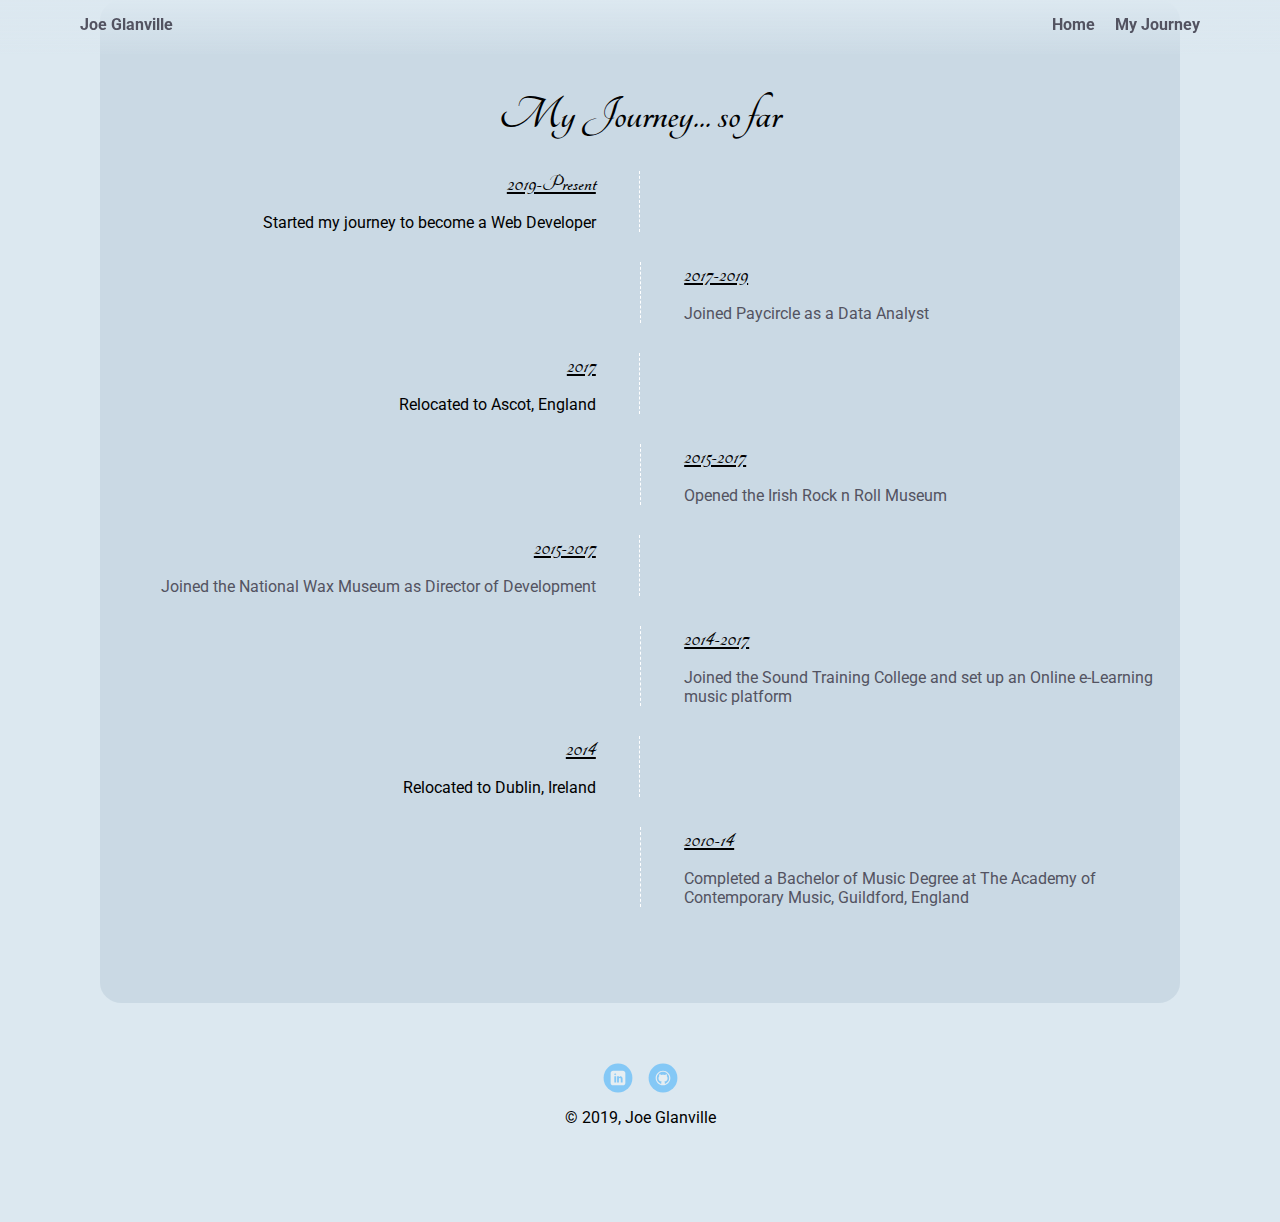
==== about.html @ 3d7155b9 "CSS updates + About page" ====
<!doctype html>
<html lang="en">
<head>
  <meta charset="utf-8">
  <title>Joe G's Profile</title>
  <meta name="viewport" content="width=device-width, initial-scale=1.0">
  <link rel="stylesheet" href="styles.css">
  <link href="https://fonts.googleapis.com/css?family=Muli%7CRoboto:400,300,500,700,900" rel="stylesheet">
  <link href="https://fonts.googleapis.com/css?family=Tangerine:400,700&display=swap" rel="stylesheet">
</head>
  <body>

    <div class="main-nav">
        <ul class="nav">
          <li class="name">Joe Glanville</li>
          <li><a href="index.html">Home</a></li>
          <li><a href="about.html">My Journey</a></li>
        </ul>
    </div>

    <section class="timeline">
        <h2>My Journey... so far</h2>
        <div class="content leftTimeline">
            <h3>2019-Present</h3>
            <p>Started my journey to become a Web Developer</p>
        </div>
        <div class="content rightTimeline">
            <h3>2017-2019</h3>
            <p><a href="https://www.paycircle.co.uk" target="_blank">Joined Paycircle as a Data Analyst</a></p>
        </div>        
        <div class="content leftTimeline">
            <h3>2017</h3>
            <p>Relocated to Ascot, England</p>
        </div>
        <div class="content rightTimeline">
            <h3>2015-2017</h3>
            <p><a href="https://irishrocknrollmuseum.com/" target="_blank">Opened the Irish Rock n Roll Museum</a></p>
        </div>
        <div class="content leftTimeline">
            <h3>2015-2017</h3>
            <p><a href="https://www.waxmuseumplus.ie/" target="_blank">Joined the National Wax Museum as Director of Development</a></p>
        </div>
        <div class="content rightTimeline">
            <h3>2014-2017</h3>
            <p><a href="https://soundtraining.com/online/" target="_blank">Joined the Sound Training College and set up an Online e-Learning music platform</a></p>
        </div>        
        <div class="content leftTimeline">
            <h3>2014</h3>
            <p>Relocated to Dublin, Ireland</p>
        </div>
        <div class="content rightTimeline">
            <h3>2010-14</h3>
            <p><a href="https://www.acm.ac.uk/" target="_blank">Completed a Bachelor of Music Degree at The Academy of Contemporary Music, Guildford, England</a></p>
        </div>
    </section>

    <footer>
      <ul>
        <li><a href="https://www.linkedin.com/in/josephglanville/" target="_blank" class="social linkedin">LinkedIn</a></li>
        <li><a href="https://github.com/jufglanville" target="_blank" class="social github">Github</a></li>
      </ul>
      <p class="copyright">&copy; 2019, Joe Glanville</p>
    </footer>
  </body>
  </html>
---- styles.css ----
/* Global Layout Set-up */
* { 
  box-sizing: border-box;
}
  
body {
  margin: 0;
  padding: 0;
  text-align: center;
  font-family: 'Roboto', sans-serif;
  color: rgb(0, 0, 0);
  background: rgb(220, 232, 240);
}

h2 {
  font-family: 'Tangerine', cursive;
  font-size: 3rem;
  margin: 10px 0 25px 0;
}

h2:hover {
  font-size: 4rem;
  transition: all 0.5s;
}

h3 {
  font-family: 'Tangerine', cursive;
  font-size: 1.5rem;
  margin: 10px 0 25px 0;
}




/* Link Styles */

a {
  text-decoration: none;
  color: #535361;
}
a:hover {
  color: #6633ff;
}

/* Section Styles */

.main-nav {
  width: 100%;
  min-height: 30px;
  padding: 10px;
  position: fixed;
  text-align: center;
  /*Looked up on w3school.com (https://www.w3schools.com/css/css3_gradients.asp)*/
  background-image: linear-gradient(to bottom, rgba(220,232,240,1), rgba(220,232,240,0.1));
}

.nav {
  display: flex;
  justify-content: space-around;
  font-weight: 700;
  list-style-type: none;
  margin: 0 auto;
  padding: 0;
}

.nav .name {
    display: block;
    margin-right: auto;
    color: #535361;
}
.nav .name:hover {
  color: #0399ff;
  transition: all 0.5s;
  padding: 30px 0;
  transform: scale(1.2) rotate(-25deg);
}

.nav li {
  padding: 5px 10px 10px 10px;
}
.nav a {
  transition: all .5s;
}
.nav a:hover {
  color: #dbd4d3;
}

header {
  text-align: center;
  background: url('images/ascot3.jpg') no-repeat top center ;
  background-size: cover;
  overflow: hidden;
  padding-top: 100px;
}
header {
  line-height: 1.5;
}
header .profile-image {
  margin-top: 30px;
  width: 150px;
  height: 150px;
  border-radius: 50%;
  border: 3px solid rgba(255,255,255,0.8);
  transition: all .5s;
}
header .profile-image:hover {
  transform: scale(1.2) rotate(360deg);
}
.tag {
  /*Looked up on w3school (https://www.w3schools.com/css/css3_gradients.asp)*/
  background-image: radial-gradient(rgba(0,0,0,0.5),rgba(0,0,0,0));
  color: #dbd4d3;
  padding: 0px 10px;
  border-radius: 50%;
  display: table;
  margin: 30px auto;
  font-family: 'Tangerine', cursive;
  font-size: 5rem;
} 

.tag:hover, .location:hover {
  transition: all .5s;
  transform: scale(1.3);
}

.location {
  font-size: 3rem;
}

.card {
  margin: 30px;
  padding: 20px 40px 40px;
  max-width: 500px;
  text-align: justify;
  background: #cad9e4;
  border-bottom: 4px solid #ccc;
  border-radius: 6px;
  transition: all .5s;
}
.card:hover {
  border-color: rgb(70,147,198);
}

.aboutCard {
  margin-top: 80px;
}

ul.skills {
  padding: 0;
  text-align: center;
}

.skills li {
  border-radius: 6px;
  display: inline-block;
  background: rgb(70,147,198);
  color: white;
  padding: 5px 10px;
  margin: 2px;
}

.skills li:hover {
  background: rgb(76, 213, 255);
  color: #535361;
  transition: all 0.5s;
}

.skills li:nth-child(odd) {
  background: rgb(108,160,29);
}

.skills li:nth-child(odd):hover {
  background: rgb(138, 223, 11);
  color: #535361;
  transition: all 0.5s;
}

footer {
  width: 100%;
  min-height: 30px;
  padding: 20px 0 40px 0;
}

footer .copyright {
  top: -8px;
  font-size: .75em;
}

footer ul {
  list-style-type: none;
  margin: 0;
  padding: 0;
}

footer ul li {
  display: inline-block;
}

a.social {
  display: inline-block;
  text-indent: -9999px;
  margin: 0 5px;
  width: 30px;
  height: 30px;
  background-size: 30px 30px;
  opacity: .4;
  transition: all .5s;
}
a.linkedin {
  background-image: url(images/linkedin.svg);
}
a.github {
  background-image: url(images/github.svg);
}
a.social:hover {
  opacity: 1;
}
.clearfix {
  clear: both;
}

.timeline {
  padding: 80px 0;
  background: #cad9e4;
  margin: 0 100px;
  border-radius: 2%;
}

.leftTimeline {
  width: 50%;
  padding-right: 4%;
  text-align: right;
  border-right: 1px dashed white;
}

.rightTimeline {
  width: 50%;
  margin-left: 50%;
  border-left: 1px dashed white;
  padding-left: 4%;
  text-align: left;
}

.rightTimeline p {
  margin-right: 10px;
}

.leftTimeline p {
  margin-left: 10px;
}

.timeline h3 {
  margin: 30px 0 0 0;
  text-decoration: underline;
}



/* Styles for larger screens */
@media screen and (min-width: 720px) {
  
  .flex {
      display: -ms-flexbox;      /* TWEENER - IE 10 */
      display: flex; 
      max-width: 1200px;
      -ms-flex-pack: distribute;
      justify-content: space-around;
      margin: 0 auto;
  }

  header {
    min-height: 470px;
  }

  .nav {
    max-width: 1200px;
    padding: 0 30px;
  }


  main {
    padding-top: 20px;
  }

  main p {
    line-height: 1.6em;
  }

  footer {
    font-size: 1.3em;
    max-width: 1200px;
    margin: 40px auto;
  }

}
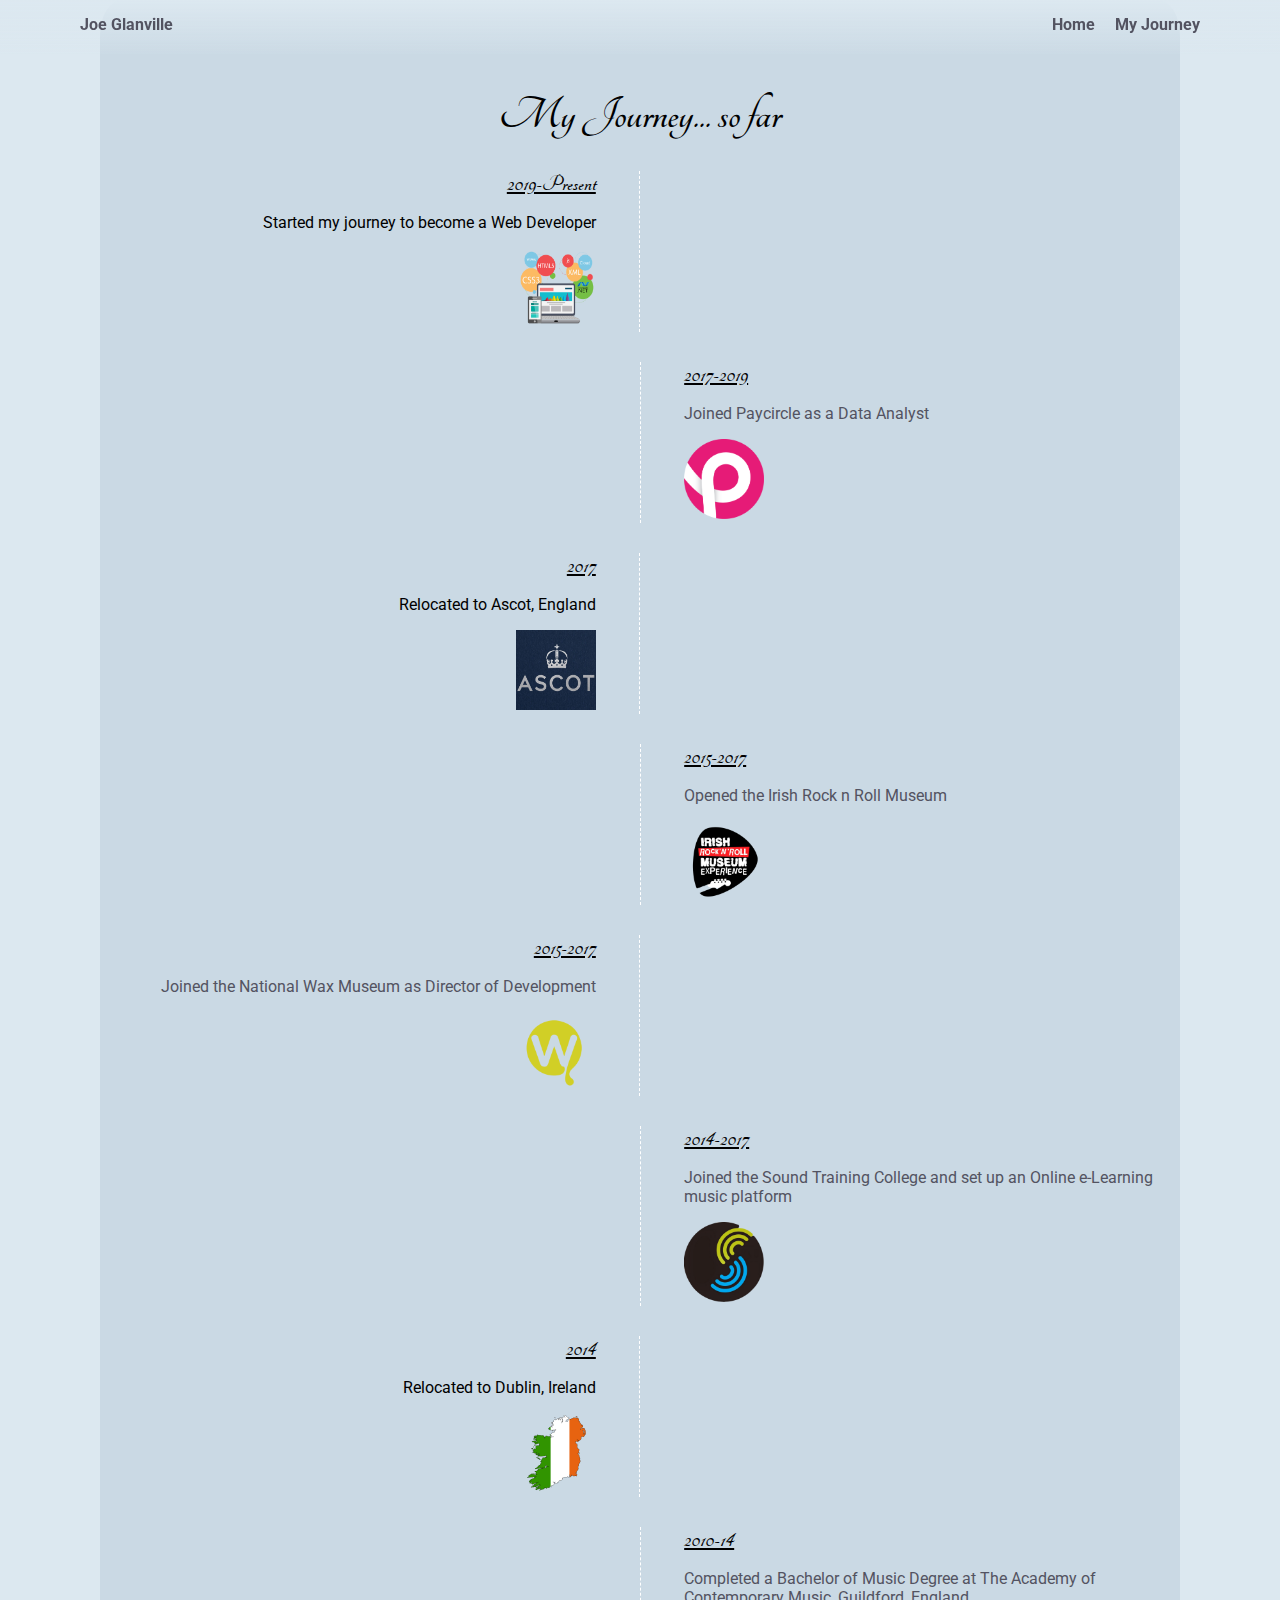
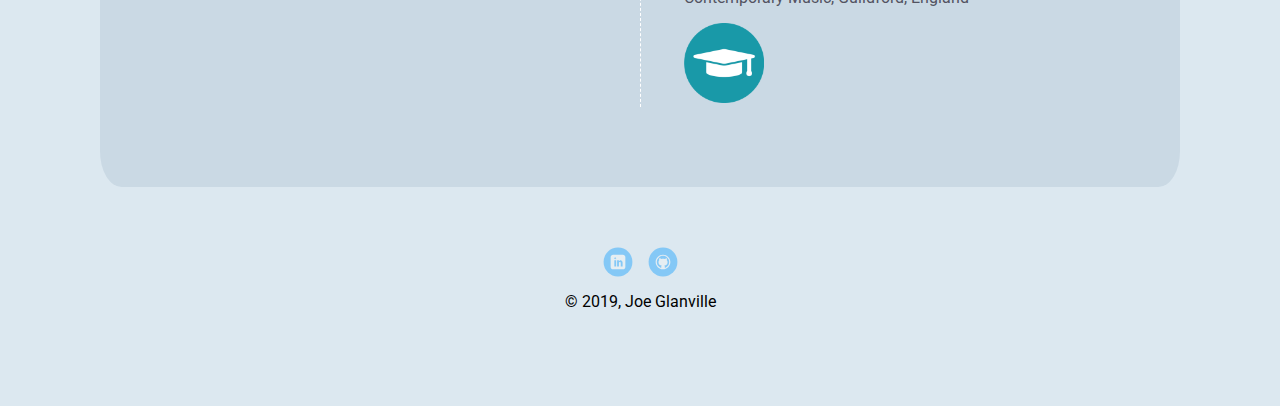
==== commit 13f3e402: "Addition of images to About page" ====
--- a/about.html
+++ b/about.html
@@ -12,7 +12,7 @@
 
     <div class="main-nav">
         <ul class="nav">
-          <li class="name">Joe Glanville</li>
+          <li class="name"><a href="index.html">Joe Glanville</a></li>
           <li><a href="index.html">Home</a></li>
           <li><a href="about.html">My Journey</a></li>
         </ul>
@@ -20,37 +20,45 @@
 
     <section class="timeline">
         <h2>My Journey... so far</h2>
-        <div class="content leftTimeline">
+        <div class="leftTimeline">
             <h3>2019-Present</h3>
             <p>Started my journey to become a Web Developer</p>
+            <img src="images/webdeveloper.png" alt="Web Developer image" class="timelineImage">
         </div>
-        <div class="content rightTimeline">
+        <div class="rightTimeline">
             <h3>2017-2019</h3>
             <p><a href="https://www.paycircle.co.uk" target="_blank">Joined Paycircle as a Data Analyst</a></p>
-        </div>        
-        <div class="content leftTimeline">
+            <img src="images/paycircle.png" alt="Paycircle logo" class="timelineImage">
+          </div>        
+        <div class="leftTimeline">
             <h3>2017</h3>
             <p>Relocated to Ascot, England</p>
+            <img src="images/ascotLogo.jpg" alt="Ascot Logo" class="timelineImage">
         </div>
-        <div class="content rightTimeline">
+        <div class="rightTimeline">
             <h3>2015-2017</h3>
             <p><a href="https://irishrocknrollmuseum.com/" target="_blank">Opened the Irish Rock n Roll Museum</a></p>
+            <img src="images/rocknrollmuseum.png" alt="Rock n Roll Museum Logo" class="timelineImage">
         </div>
-        <div class="content leftTimeline">
+        <div class="leftTimeline">
             <h3>2015-2017</h3>
             <p><a href="https://www.waxmuseumplus.ie/" target="_blank">Joined the National Wax Museum as Director of Development</a></p>
+            <img src="images/waxMuseum.png" alt="Wax Museum Logo" class="timelineImage">
         </div>
-        <div class="content rightTimeline">
+        <div class="rightTimeline">
             <h3>2014-2017</h3>
             <p><a href="https://soundtraining.com/online/" target="_blank">Joined the Sound Training College and set up an Online e-Learning music platform</a></p>
+            <img src="images/soundTraining.png" alt="Sound Training Online logo" class="timelineImage">
         </div>        
-        <div class="content leftTimeline">
+        <div class="leftTimeline">
             <h3>2014</h3>
             <p>Relocated to Dublin, Ireland</p>
+            <img src="images/Ireland.png" alt="Ireland" class="timelineImage">
         </div>
-        <div class="content rightTimeline">
+        <div class="rightTimeline">
             <h3>2010-14</h3>
             <p><a href="https://www.acm.ac.uk/" target="_blank">Completed a Bachelor of Music Degree at The Academy of Contemporary Music, Guildford, England</a></p>
+            <img src="images/degree.png" alt="degree certificate" class="timelineImage">
         </div>
     </section>
 
--- a/styles.css
+++ b/styles.css
@@ -28,9 +28,6 @@
   font-size: 1.5rem;
   margin: 10px 0 25px 0;
 }
-
-
-
 
 /* Link Styles */
 
@@ -91,8 +88,6 @@
   background-size: cover;
   overflow: hidden;
   padding-top: 100px;
-}
-header {
   line-height: 1.5;
 }
 header .profile-image {
@@ -254,6 +249,10 @@
   text-decoration: underline;
 }
 
+.timelineImage {
+  height: 80px;
+  width: 80px;
+}
 
 
 /* Styles for larger screens */
